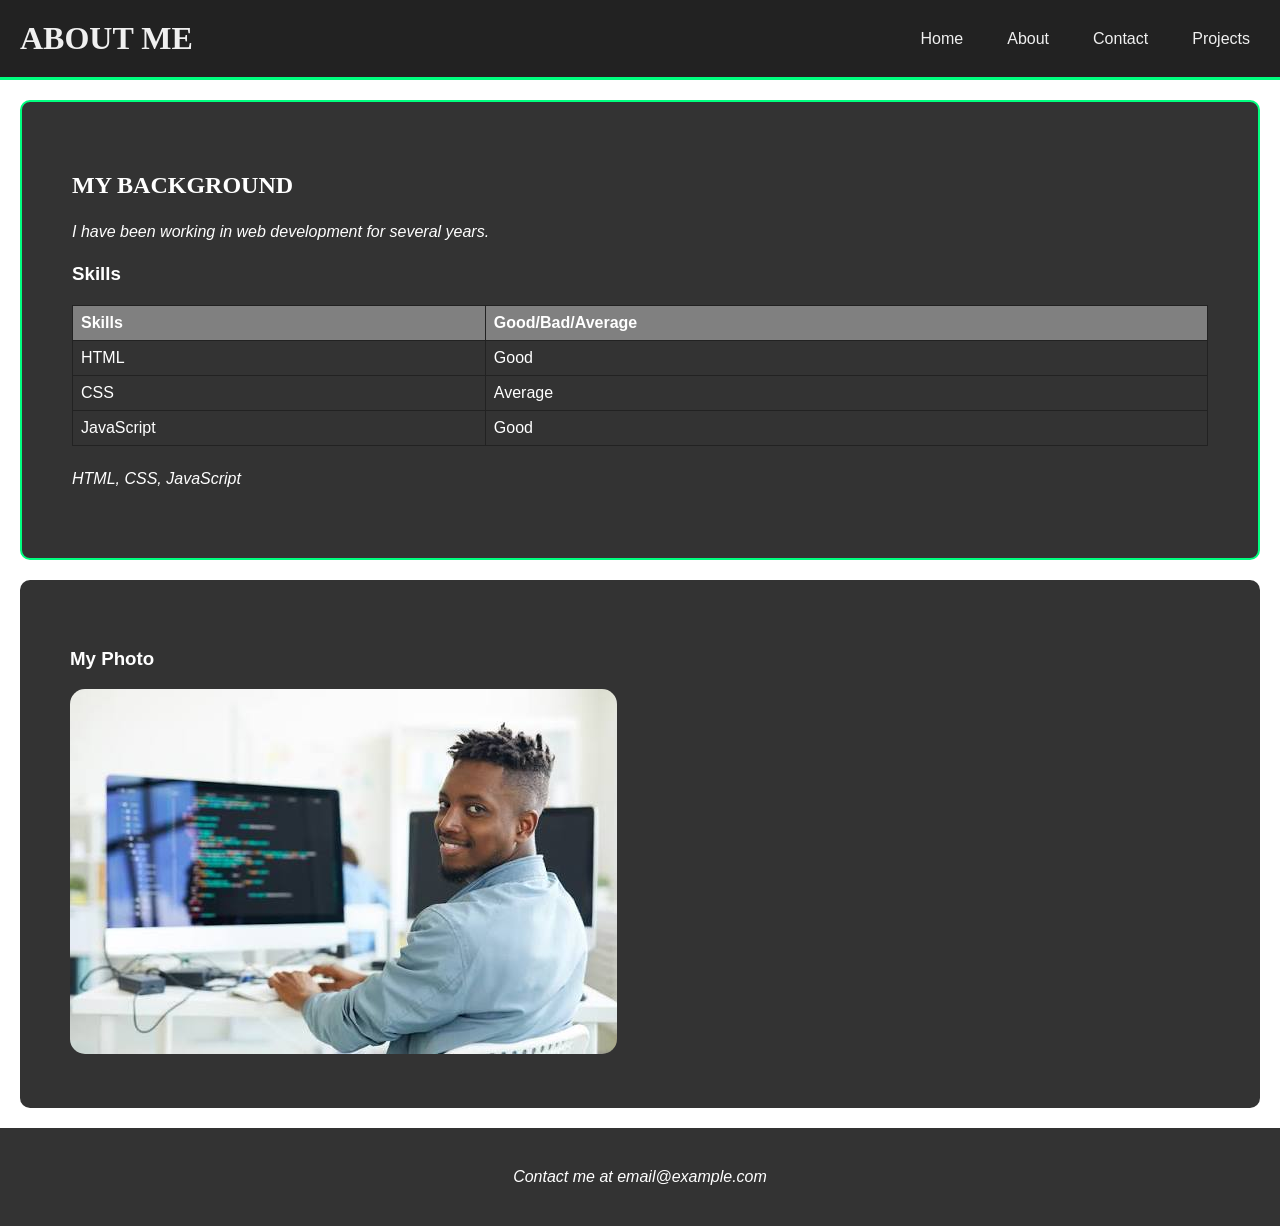
==== about.html @ 85259066 "Initial commit" ====
<!DOCTYPE html>
<html lang="en">
<head>
    <meta charset="UTF-8">
    <meta name="viewport" content="width=device-width, initial-scale=1.0">
    <title>About</title>
    <link rel="stylesheet" href="css/styles.css">
</head>
<body>
    <header class="header">
        <h1>About Me</h1>
        <nav>
            <a href="index.html">Home</a>
            <a href="about.html">About</a>
            <a href="contact.html">Contact</a>
            <a href="projects.html">Projects</a>
        </nav>
    </header>

    <main id="background">
        <h2>My Background</h2>
        <p>I have been working in web development for several years.</p>

        <h3>Skills</h3>
        <table>
            <thead>
                <tr>
                    <th>Skills</th>
                    <th>Good/Bad/Average</th>
                </tr>
            </thead>
            <tbody>
                <tr>
                    <td>HTML</td>
                    <td>Good</td>
                </tr>
                <tr>
                    <td>CSS</td>
                    <td>Average</td>
                </tr>
                <tr>
                    <td>JavaScript</td>
                    <td>Good</td>
                </tr>
            </tbody>
        </table>
        <p>HTML, CSS, JavaScript</p>
    </main>

    <section id="my-photo">
        <h3>My Photo</h3>
        <img src="images/profile.jfif" alt="Profile photo" title="Profile photo">
    </section>

    <footer class="footer">
        <p>Contact me at email@example.com</p>
    </footer>
</body>
</html>
---- css/styles.css ----
/* General styling */
body {
    font-family: Arial;
    margin: 0;
    padding: 0;
    color: #333;
}

/* Header styling with missing alignment */
.header {
    background-color: #222;
    color: #f0f0f0;
    padding: 20px;
    display: flex;
    justify-content: space-between;
    align-items: center;
    border-bottom: 3px solid #00ff7f;
}

.header h1 {
    margin: 0;
    color: #f0f0f0;
}

/* Navigation styling missing completely */
nav{
    display: flex;
    gap:1.5rem
}

nav a{
    color: #f0f0f0;
    text-align: right;
    text-decoration: none;
    transition: color 0.3s ease;
    padding: 5px 10px;
    border-radius: 4px;
}

/* Pseudo-classes*/
nav a:active {
  color: #00ff7f;
}

/*About styling*/
#background {
    padding: 50px;
    color: #ffffff;
    background-color: #333;
    border: 2px solid #00ff7f;
    border-radius: 10px;
    margin: 20px;
}

/* Combination selectors*/
#background p + h2 {
    margin-bottom: 15px;
    font-style: italic;
}

#my-photo {
    background-color: #333;
    border-radius: 10px;
    color: #ffffff;
    padding: 50px;
    margin: 20px;
}

/* Responsive adjustments */
@media (max-width: 768px) {
  #background {
    padding: 20px;
  }
}

/* Hero styling*/
.hero {
    padding: 50px;
    background-size:auto;
    background-position: center;
    color: #333;
}

.hero h2 {
    font-size: 36px;
    margin-bottom: 20px;
}

.hero img{
    width: 100%;
    display: block;
    margin: 0 auto;
}

/* Intro styling*/
.intro {
    padding: 30px;
    background-color: #444;
    color: #ffffff;
}
/* Form styling with hover effect */
form {
    max-width: 600px;
    margin: 20px auto 20px auto;
    padding: 20px;
    background-color: #333;
    border-radius: 10px;
    border: 2px solid #00ff7f;
}

form h2 {
    font-size: 1.2rem;
    margin-bottom: 15px;
    color: #ffffff;
    border-bottom: 2px solid#00ff7f;
    padding-bottom: 5px;
}

form h3{
    color: #ffffff;
    margin-bottom: 0;
}

form label {
    display: block;
    margin-bottom: 5px;
    font-weight: bold;
    color: #ffffff;
}

form input,
form textarea,
form select {
    display: block;
    margin-bottom: 20px;
    padding: 10px;
    border: 1px solid #00ff7f;
    border-radius: 5px;
    font-size: 16px;
}

input:focus,
textarea:focus,
select:focus {
    outline: none;
    border-color: #00ff7f;
    box-shadow: 0 2px 8px #00ff7f;
}

/* Grid layout for communication type option */
#communication-type{
    display: inline-grid;
    grid-template-columns: 0fr 1fr;
    border: none;
}

/* Button styling with hover effect */
form button {
    background-color: #ffffff;
    font-weight: bold;
    color: #333;
    border: none;
    padding: 10px 20px;
    border-radius: 5px;
    cursor: pointer;
    transition: background-color 0.3s ease;
    margin-top: 10px;
}

form button:hover {
    background-color: #00ff7f;
}

/* Box model demonstration (margin, padding, border) */
.box-demo {
  margin: 20px;
  padding: 10px;
  border: 3px solid #006d5b;
  background-color: #f9f9f9;
}

/* Block vs inline elements */
.block-example {
  display: block;
  width: 100%;
  background-color: #444;
  color: #fff;
  margin-bottom: 10px;
}

.inline-example {
  display: inline;
  color: #f4ce14;
  font-weight: bold;
  border-bottom: 2px dashed #f4ce14;
}


/* Table styling with hover effect */
table {
    border-collapse: collapse;
    width: 100%;
    margin: 20px 0;
}

th, td {
    border: 1px solid #222222;
    padding: 8px;
    text-align: left;
}

thead{
    color: #ffffff;
    background-color: grey;
}

tbody tr:hover {
  background-color: #e6ffe6;
  color: #222;
}
img {
    max-width: 100%;
    height: auto;
    border-radius: 15px;
}

/* Projects section styling */
.projects {
    grid-template-columns: repeat(auto-fit, minmax(500px, 1fr));
    gap: 20px;
    padding: 20px;
}

.projects img {
    border: 2px solid #00ff7f;
    transition: transform 0.3s ease;
}

/*  Text and colour styling variety */
h1, h2{
  text-transform: uppercase;
  font-family:Georgia, 'Times New Roman', Times, serif
}

p {
  line-height: 1.6;
  font-style: italic;
}

/* Footer styling with incorrect alignment */
.footer {
    background-color: #333;
    color: #ffffff;
    padding: 20px;
    /* Wrong alignment */
    text-align: center;
}
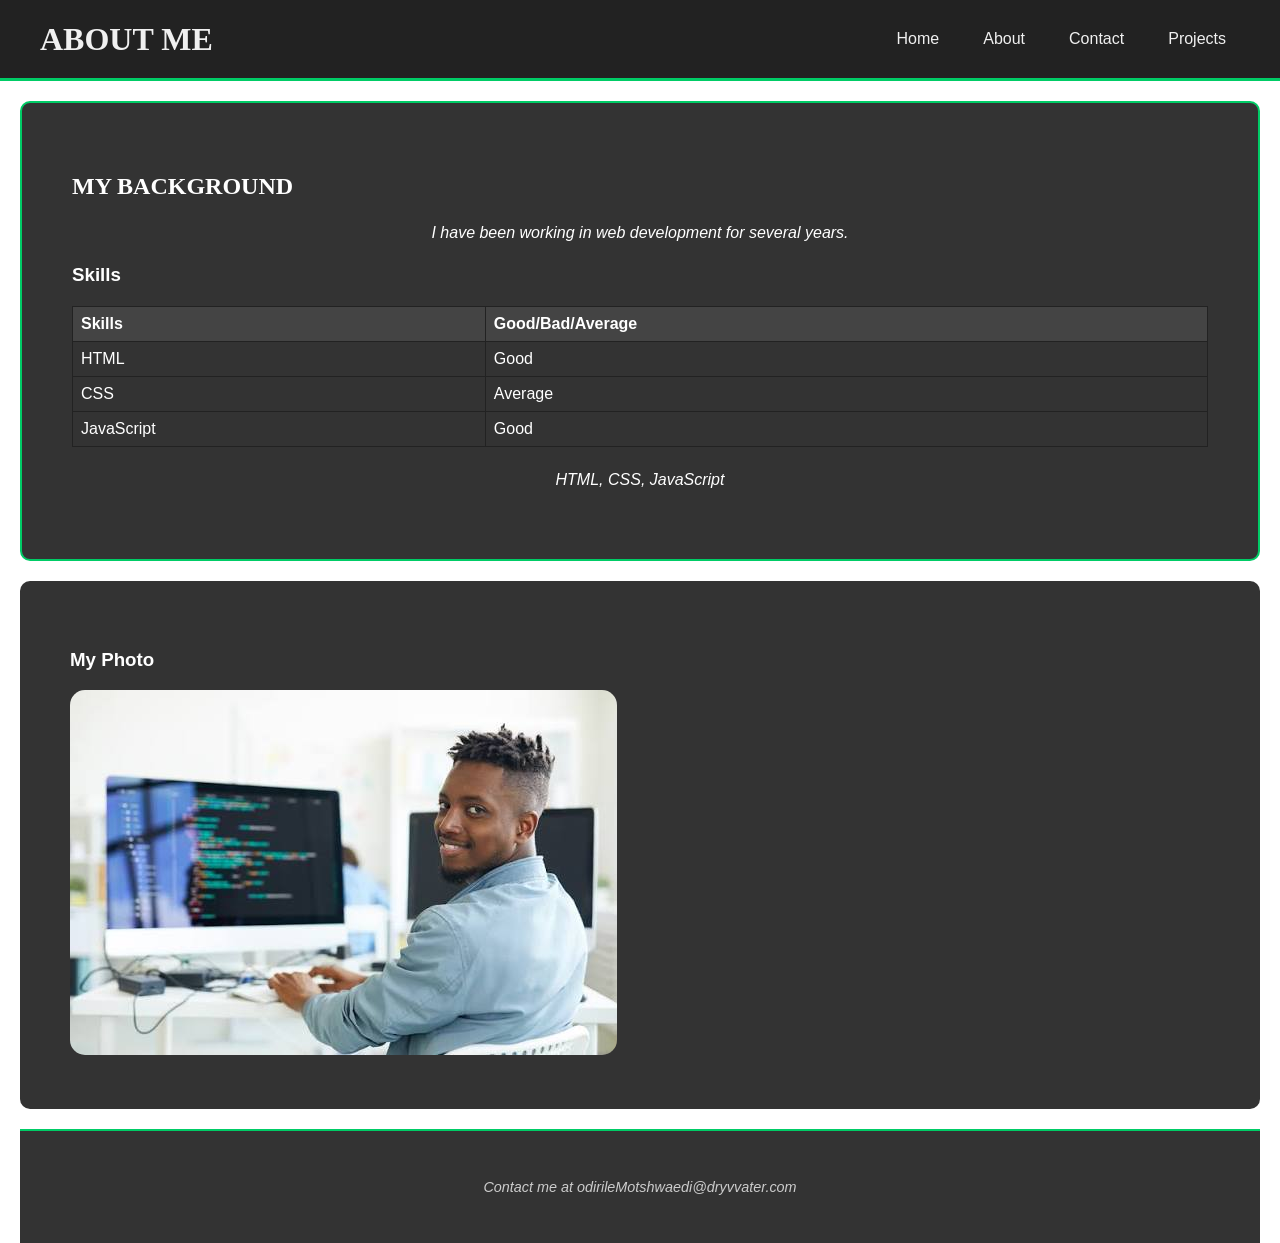
==== commit a09b57f9: "added screenshots and wireframe document" ====
--- a/about.html
+++ b/about.html
@@ -50,10 +50,11 @@
     <section id="my-photo">
         <h3>My Photo</h3>
         <img src="images/profile.jfif" alt="Profile photo" title="Profile photo">
+        </section>
     </section>
 
     <footer class="footer">
-        <p>Contact me at email@example.com</p>
+        <p>Contact me at odirileMotshwaedi@dryvvater.com</p>
     </footer>
 </body>
 </html>
--- a/css/styles.css
+++ b/css/styles.css
@@ -10,11 +10,11 @@
 .header {
     background-color: #222;
     color: #f0f0f0;
-    padding: 20px;
+    padding: 20px 40px;
     display: flex;
     justify-content: space-between;
     align-items: center;
-    border-bottom: 3px solid #00ff7f;
+    border-bottom: 3px solid #00cc66;
 }
 
 .header h1 {
@@ -25,7 +25,9 @@
 /* Navigation styling missing completely */
 nav{
     display: flex;
-    gap:1.5rem
+    gap: 1rem;
+    align-items: center;
+    flex-wrap: wrap;
 }
 
 nav a{
@@ -33,13 +35,13 @@
     text-align: right;
     text-decoration: none;
     transition: color 0.3s ease;
-    padding: 5px 10px;
+    padding: 10px 14px;
     border-radius: 4px;
 }
 
 /* Pseudo-classes*/
 nav a:active {
-  color: #00ff7f;
+  color: #00994d;
 }
 
 /*About styling*/
@@ -47,7 +49,7 @@
     padding: 50px;
     color: #ffffff;
     background-color: #333;
-    border: 2px solid #00ff7f;
+    border: 2px solid #00cc66;
     border-radius: 10px;
     margin: 20px;
 }
@@ -75,10 +77,11 @@
 
 /* Hero styling*/
 .hero {
-    padding: 50px;
-    background-size:auto;
-    background-position: center;
-    color: #333;
+    padding: 60px 20px;
+    max-width: 1200px;
+    margin: 0 auto;
+    text-align: center;
+    color: #111;
 }
 
 .hero h2 {
@@ -90,6 +93,7 @@
     width: 100%;
     display: block;
     margin: 0 auto;
+    max-width: 800px;
 }
 
 /* Intro styling*/
@@ -97,28 +101,36 @@
     padding: 30px;
     background-color: #444;
     color: #ffffff;
-}
+    max-width: 800px;
+    margin: 40px auto;
+    border-radius: 8px;
+}
+.intro h2, p{
+    text-align: center;
+}
+
 /* Form styling with hover effect */
 form {
     max-width: 600px;
-    margin: 20px auto 20px auto;
-    padding: 20px;
+    margin: 40px auto;
+    padding: 30px;
     background-color: #333;
     border-radius: 10px;
-    border: 2px solid #00ff7f;
+    border: 2px solid #00cc66;
 }
 
 form h2 {
-    font-size: 1.2rem;
+    font-size: 1.4rem;
     margin-bottom: 15px;
     color: #ffffff;
-    border-bottom: 2px solid#00ff7f;
+    border-bottom: 2px solid #00cc66;
     padding-bottom: 5px;
 }
 
 form h3{
-    color: #ffffff;
-    margin-bottom: 0;
+    font-size: 1.1rem;
+    color: #ffffff;
+    margin-top: 20px;
 }
 
 form label {
@@ -128,71 +140,82 @@
     color: #ffffff;
 }
 
+/*form inputs*/
 form input,
 form textarea,
 form select {
     display: block;
     margin-bottom: 20px;
     padding: 10px;
-    border: 1px solid #00ff7f;
+    border: 1px solid #00cc66;
     border-radius: 5px;
     font-size: 16px;
-}
-
+    width: 100%;
+    box-sizing: border-box;
+}
+
+/*Form fu=ocus styles*/
 input:focus,
 textarea:focus,
 select:focus {
     outline: none;
-    border-color: #00ff7f;
-    box-shadow: 0 2px 8px #00ff7f;
+    border-color: #00cc66;
+    box-shadow: 0 2px 8px #00cc66;
 }
 
 /* Grid layout for communication type option */
 #communication-type{
-    display: inline-grid;
-    grid-template-columns: 0fr 1fr;
+    display: grid;
+    grid-template-columns: auto 1fr;
+    gap: 10px;
     border: none;
 }
 
 /* Button styling with hover effect */
 form button {
-    background-color: #ffffff;
+    display: block;
+    background-color: #00cc66;
     font-weight: bold;
-    color: #333;
+    color: #ffffff;
+    width: 100%;
     border: none;
-    padding: 10px 20px;
-    border-radius: 5px;
+    padding: 12px 24px;
+    border-radius: 6px;
     cursor: pointer;
     transition: background-color 0.3s ease;
     margin-top: 10px;
 }
 
 form button:hover {
-    background-color: #00ff7f;
+    background-color: #00994d;
 }
 
 /* Box model demonstration (margin, padding, border) */
 .box-demo {
-  margin: 20px;
-  padding: 10px;
-  border: 3px solid #006d5b;
-  background-color: #f9f9f9;
+    margin: 30px;
+    padding: 20px;
+    border: 5px solid #00994d;
+    background-color: #f9f9f9;
+    text-align: center;
+    max-width: 400px;
+    margin-left: auto;
+    margin-right: auto;
 }
 
 /* Block vs inline elements */
 .block-example {
-  display: block;
-  width: 100%;
-  background-color: #444;
-  color: #fff;
-  margin-bottom: 10px;
+    display: block;
+    width: 100%;
+    background-color: #333;
+    color: #ffffff;
+    margin-bottom: 10px;
 }
 
 .inline-example {
-  display: inline;
-  color: #f4ce14;
-  font-weight: bold;
-  border-bottom: 2px dashed #f4ce14;
+    display: inline;
+    color: #b38f00;
+    font-weight: bold;
+    border-bottom: 2px dashed #b38f00;
 }
 
 
@@ -211,12 +234,12 @@
 
 thead{
     color: #ffffff;
-    background-color: grey;
+    background-color: #444;
 }
 
 tbody tr:hover {
-  background-color: #e6ffe6;
-  color: #222;
+    background-color: #00994d;
+    color: #ffffff;
 }
 img {
     max-width: 100%;
@@ -226,32 +249,52 @@
 
 /* Projects section styling */
 .projects {
-    grid-template-columns: repeat(auto-fit, minmax(500px, 1fr));
-    gap: 20px;
+    display: grid;
+    grid-template-columns: repeat(auto-fit, minmax(300px, 1fr));
+    gap: 30px;
+    padding: 40px;
+    max-width: 1200px;
+    margin: 0 auto;
+}
+
+.projects section{
+    background: #f9f9f9;
+    border-radius: 8px;
     padding: 20px;
+    text-align: center;
+    box-shadow: 0 2px 6px rgba(0,0,0,0.1);
+    transition: transform 0.3s ease, box-shadow 0.3s ease;
+}
+
+.projects section:hover {
+    transform: translateY(-10px);
+    box-shadow: 0 6px 12px rgba(0,0,0,0.15);
 }
 
 .projects img {
-    border: 2px solid #00ff7f;
+    border: 2px solid #00cc66;
     transition: transform 0.3s ease;
 }
 
-/*  Text and colour styling variety */
+/* Text and colour styling variety */
 h1, h2{
-  text-transform: uppercase;
-  font-family:Georgia, 'Times New Roman', Times, serif
+    text-transform: uppercase;
+    font-family:Georgia, 'Times New Roman', Times, serif
 }
 
 p {
-  line-height: 1.6;
-  font-style: italic;
-}
-
-/* Footer styling with incorrect alignment */
+    line-height: 1.6;
+    font-style: italic;
+}
+
+/* Footer styling with correct alignment */
 .footer {
-    background-color: #333;
-    color: #ffffff;
-    padding: 20px;
-    /* Wrong alignment */
-    text-align: center;
+    text-align: center;
+    font-size: 0.9rem;
+    background-color: #333;
+    color: #ccc;
+    padding: 30px 20px;
+    max-width: 1200px;
+    margin: 0 auto;
+    border-top: 2px solid #00cc66;
 }
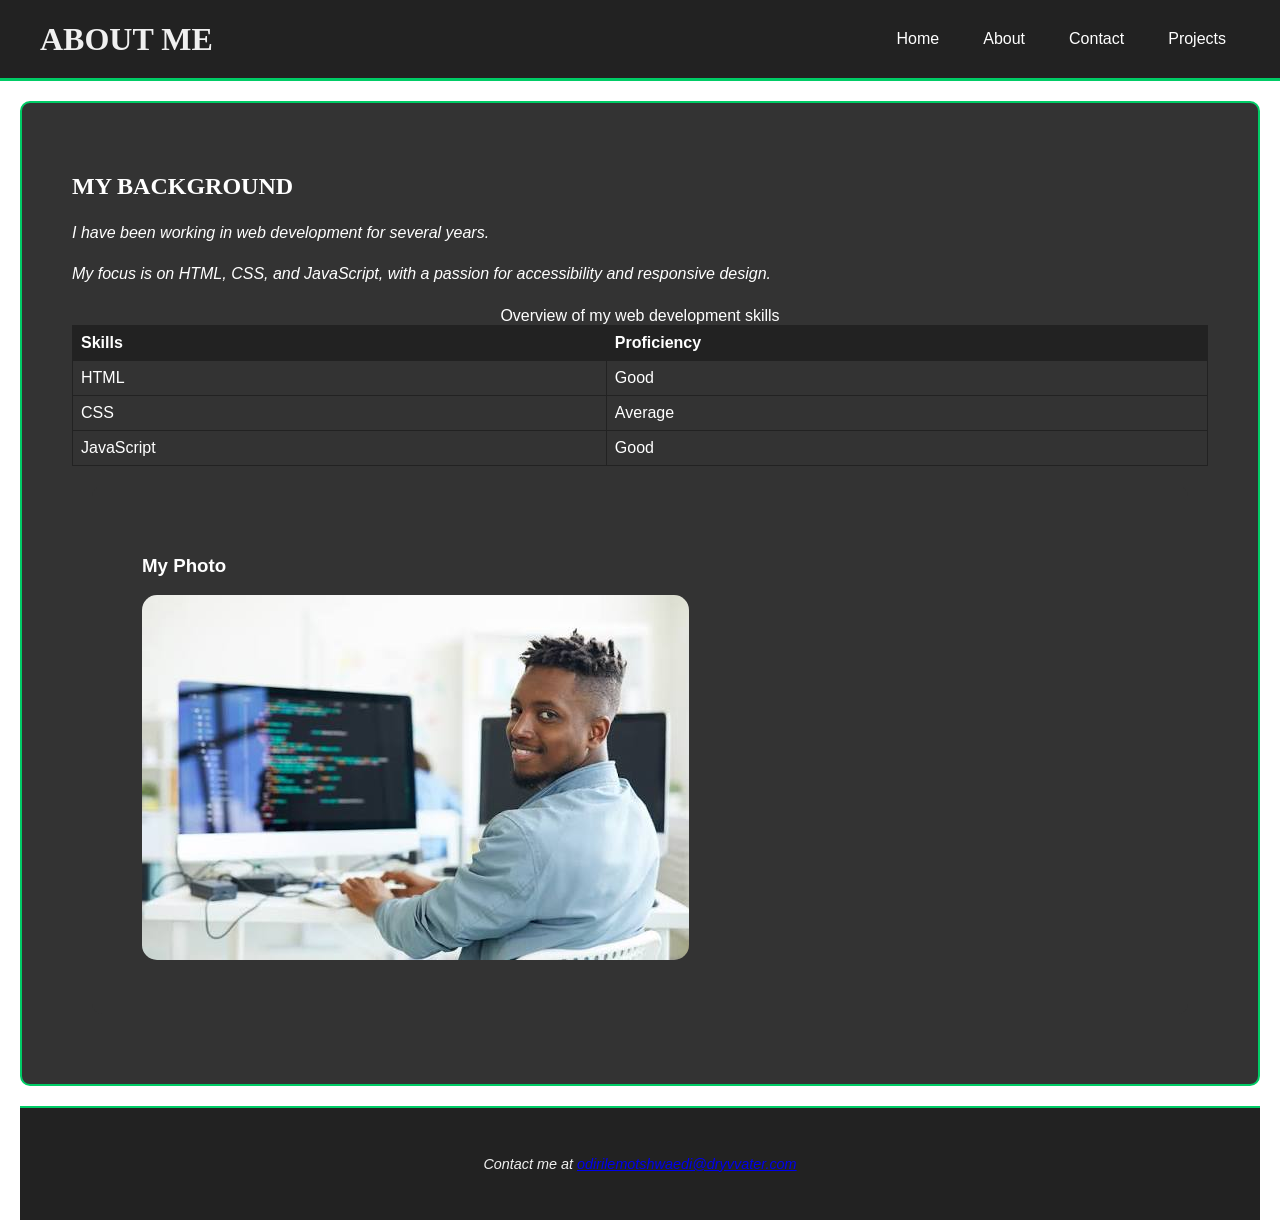
==== commit bc18fb9c: "Fixed all minor issues on all files" ====
--- a/about.html
+++ b/about.html
@@ -3,30 +3,32 @@
 <head>
     <meta charset="UTF-8">
     <meta name="viewport" content="width=device-width, initial-scale=1.0">
-    <title>About</title>
+    <meta name="description" content="Learn about Odirile Motshwaedi, a freelance web developer from South Africa specializing in HTML, CSS, and JavaScript. Experienced in responsive design, accessibility, and mentorship.">
+    <title>About | Odirile Motshwaedi Freelance Web Developer Portfolio</title>
     <link rel="stylesheet" href="css/styles.css">
 </head>
 <body>
     <header class="header">
         <h1>About Me</h1>
-        <nav>
+        <nav aria-label="Main navigation">
             <a href="index.html">Home</a>
-            <a href="about.html">About</a>
+            <a href="about.html" aria-current="page">About</a>
             <a href="contact.html">Contact</a>
             <a href="projects.html">Projects</a>
         </nav>
     </header>
 
-    <main id="background">
+    <main id="background" role="main">
         <h2>My Background</h2>
         <p>I have been working in web development for several years.</p>
-
-        <h3>Skills</h3>
+        <p>My focus is on HTML, CSS, and JavaScript, with a passion for accessibility and responsive design.</p>
+        <!--Skills table-->
         <table>
+            <caption>Overview of my web development skills</caption>
             <thead>
                 <tr>
-                    <th>Skills</th>
-                    <th>Good/Bad/Average</th>
+                    <th scope="col">Skills</th>
+                    <th scope="Col">Proficiency</th>
                 </tr>
             </thead>
             <tbody>
@@ -44,17 +46,24 @@
                 </tr>
             </tbody>
         </table>
-        <p>HTML, CSS, JavaScript</p>
+
+        <!--My photo section-->
+        <section id="my-photo">
+            <h3>My Photo</h3>
+            <img
+                src="images/profile.jfif"
+                alt="Portrait of Odirile Motshwaedi, freelance web developer"
+                title="Profile photo"
+            >
+        </section>
     </main>
 
-    <section id="my-photo">
-        <h3>My Photo</h3>
-        <img src="images/profile.jfif" alt="Profile photo" title="Profile photo">
-        </section>
-    </section>
-
-    <footer class="footer">
-        <p>Contact me at odirileMotshwaedi@dryvvater.com</p>
+    <footer class="footer" aria-label="Contact information">
+        <p>Contact me at 
+            <a href="mailto:odirilemotshwaedi@dryvvater.com"
+            aria-label="Email Odirile Motshwaedi"
+            >odirilemotshwaedi@dryvvater.com</a>
+        </p>
     </footer>
 </body>
 </html>
--- a/css/styles.css
+++ b/css/styles.css
@@ -9,7 +9,7 @@
 /* Header styling with missing alignment */
 .header {
     background-color: #222;
-    color: #f0f0f0;
+    color: #ffffff;
     padding: 20px 40px;
     display: flex;
     justify-content: space-between;
@@ -31,17 +31,24 @@
 }
 
 nav a{
-    color: #f0f0f0;
-    text-align: right;
+    color: #ffffff;
     text-decoration: none;
-    transition: color 0.3s ease;
+    transition: color 0.3s ease, background-color 0.3s ease;
     padding: 10px 14px;
     border-radius: 4px;
 }
 
 /* Pseudo-classes*/
-nav a:active {
-  color: #00994d;
+nav a:active,
+nav a:hover{
+    color: #006633;
+    background-color: #111111;
+}
+
+nav a:focus {
+    outline: 2px solid #00cc66;
+    outline-offset: 2px;
+    background-color: #111111;;
 }
 
 /*About styling*/
@@ -81,12 +88,13 @@
     max-width: 1200px;
     margin: 0 auto;
     text-align: center;
-    color: #111;
+    color: #222;
 }
 
 .hero h2 {
     font-size: 36px;
     margin-bottom: 20px;
+    color: #111;
 }
 
 .hero img{
@@ -100,21 +108,24 @@
 .intro {
     padding: 30px;
     background-color: #444;
-    color: #ffffff;
+    color: #f0f0f0;
     max-width: 800px;
     margin: 40px auto;
     border-radius: 8px;
 }
-.intro h2, p{
+
+.intro h2,
+.intro p {
     text-align: center;
 }
 
 /* Form styling with hover effect */
 form {
+    color: #f0f0f0;
     max-width: 600px;
     margin: 40px auto;
     padding: 30px;
-    background-color: #333;
+    background-color: #222;
     border-radius: 10px;
     border: 2px solid #00cc66;
 }
@@ -137,7 +148,7 @@
     display: block;
     margin-bottom: 5px;
     font-weight: bold;
-    color: #ffffff;
+    color: #f0f0f0;
 }
 
 /*form inputs*/
@@ -154,7 +165,7 @@
     box-sizing: border-box;
 }
 
-/*Form fu=ocus styles*/
+/*Form focus styles*/
 input:focus,
 textarea:focus,
 select:focus {
@@ -174,7 +185,7 @@
 /* Button styling with hover effect */
 form button {
     display: block;
-    background-color: #00cc66;
+    background-color: #006633;
     font-weight: bold;
     color: #ffffff;
     width: 100%;
@@ -187,14 +198,16 @@
 }
 
 form button:hover {
-    background-color: #00994d;
+    background-color: #00cc66;
+    color: #000000;
+    box-shadow: 0 2px 6px rgba(0,0,0,0.3);
 }
 
 /* Box model demonstration (margin, padding, border) */
 .box-demo {
     margin: 30px;
     padding: 20px;
-    border: 5px solid #00994d;
+    border: 5px solid #00cc66;
     background-color: #f9f9f9;
     text-align: center;
     max-width: 400px;
@@ -234,20 +247,22 @@
 
 thead{
     color: #ffffff;
-    background-color: #444;
+    background-color: #222;
 }
 
 tbody tr:hover {
-    background-color: #00994d;
-    color: #ffffff;
-}
+    background-color: #006633;
+    color: #ffffff;
+    border-left: 4px solid #00cc66; 
+}
+
 img {
     max-width: 100%;
     height: auto;
     border-radius: 15px;
 }
 
-/* Projects section styling */
+/* Projects section styling with hover effects */
 .projects {
     display: grid;
     grid-template-columns: repeat(auto-fit, minmax(300px, 1fr));
@@ -257,16 +272,24 @@
     margin: 0 auto;
 }
 
-.projects section{
+.projects article{
     background: #f9f9f9;
     border-radius: 8px;
     padding: 20px;
     text-align: center;
     box-shadow: 0 2px 6px rgba(0,0,0,0.1);
     transition: transform 0.3s ease, box-shadow 0.3s ease;
-}
-
-.projects section:hover {
+    cursor: pointer;
+}
+
+.projects h2{
+    text-align: center;
+    color: #111;
+    margin-bottom: 10px;
+    font-size: 1.25rem;
+}
+
+.projects article:hover {
     transform: translateY(-10px);
     box-shadow: 0 6px 12px rgba(0,0,0,0.15);
 }
@@ -274,6 +297,17 @@
 .projects img {
     border: 2px solid #00cc66;
     transition: transform 0.3s ease;
+}
+
+.projects img:hover {
+    transform: scale(1.05); 
+}
+
+.projects p {
+    font-size: 0.95rem;
+    color: #333;
+    margin-top: 10px;
+    line-height: 1.5;
 }
 
 /* Text and colour styling variety */
@@ -291,8 +325,8 @@
 .footer {
     text-align: center;
     font-size: 0.9rem;
-    background-color: #333;
-    color: #ccc;
+    background-color: #222;
+    color: #f0f0f0;
     padding: 30px 20px;
     max-width: 1200px;
     margin: 0 auto;
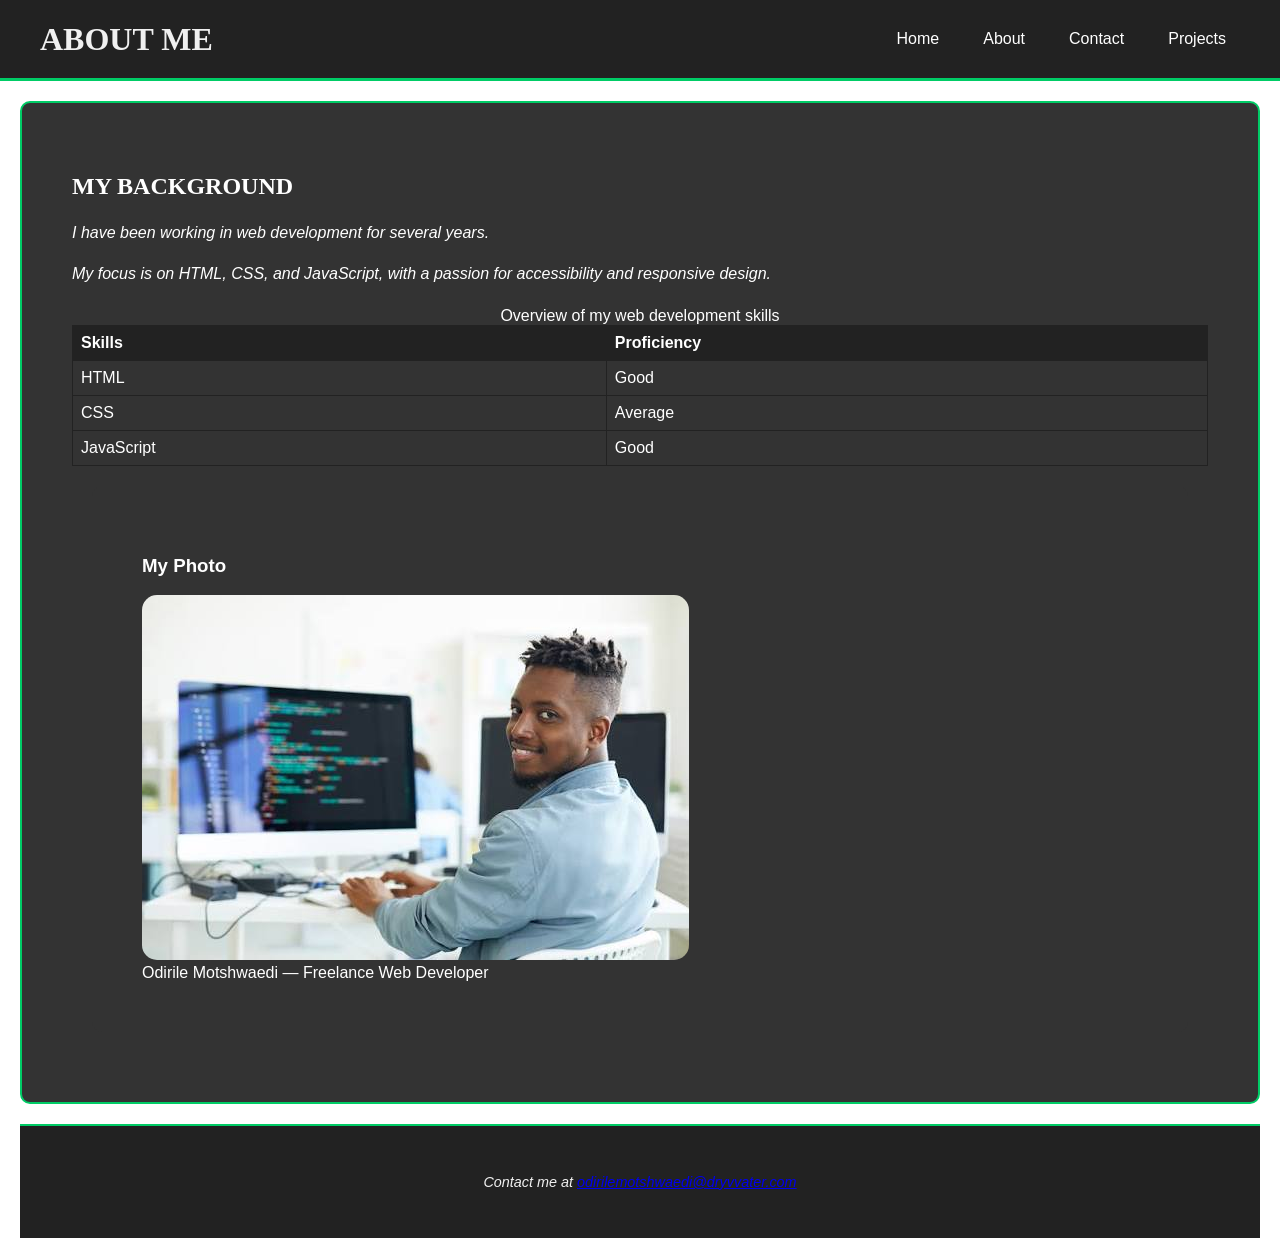
==== commit 309ef120: "Final fixed to all pages" ====
--- a/about.html
+++ b/about.html
@@ -33,35 +33,37 @@
             </thead>
             <tbody>
                 <tr>
-                    <td>HTML</td>
+                    <td scope="row">HTML</td>
                     <td>Good</td>
                 </tr>
                 <tr>
-                    <td>CSS</td>
+                    <td scope="row">CSS</td>
                     <td>Average</td>
                 </tr>
                 <tr>
-                    <td>JavaScript</td>
+                    <td scope="row">JavaScript</td>
                     <td>Good</td>
                 </tr>
             </tbody>
         </table>
 
         <!--My photo section-->
-        <section id="my-photo">
+        <figure id="my-photo">
             <h3>My Photo</h3>
             <img
                 src="images/profile.jfif"
                 alt="Portrait of Odirile Motshwaedi, freelance web developer"
                 title="Profile photo"
             >
-        </section>
+            <figcaption>Odirile Motshwaedi — Freelance Web Developer</figcaption>
+        </figure>
     </main>
 
     <footer class="footer" aria-label="Contact information">
         <p>Contact me at 
             <a href="mailto:odirilemotshwaedi@dryvvater.com"
             aria-label="Email Odirile Motshwaedi"
+            rel="noopener noreferrer"
             >odirilemotshwaedi@dryvvater.com</a>
         </p>
     </footer>
--- a/css/styles.css
+++ b/css/styles.css
@@ -40,15 +40,21 @@
 
 /* Pseudo-classes*/
 nav a:active,
-nav a:hover{
-    color: #006633;
-    background-color: #111111;
+nav a:hover,
+nav a:focus{
+    color: #00cc66;
+    background-color: #1a1a1a;
 }
 
 nav a:focus {
-    outline: 2px solid #00cc66;
-    outline-offset: 2px;
-    background-color: #111111;;
+    outline: 3px solid #00cc66;
+    outline-offset: 3px;
+}
+
+nav a:focus-visible,
+form button:focus-visible {
+    outline: 3px solid #00cc66;
+    outline-offset: 3px;
 }
 
 /*About styling*/
@@ -174,6 +180,32 @@
     box-shadow: 0 2px 8px #00cc66;
 }
 
+/* Button styling with hover effect */
+form button {
+    display: block;
+    background-color: #006633;
+    font-weight: bold;
+    color: #ffffff;
+    width: 100%;
+    border: none;
+    padding: 12px 24px;
+    border-radius: 6px;
+    cursor: pointer;
+    transition: background-color 0.3s ease;
+    margin-top: 10px;
+}
+
+form button:hover {
+    background-color: #00cc66;
+    color: #000000;
+    box-shadow: 0 2px 6px rgba(0,0,0,0.3);
+}
+
+form button:focus{
+    outline: 2px solid #00cc66;
+    outline-offset: 2px;
+}
+
 /* Grid layout for communication type option */
 #communication-type{
     display: grid;
@@ -182,27 +214,6 @@
     border: none;
 }
 
-/* Button styling with hover effect */
-form button {
-    display: block;
-    background-color: #006633;
-    font-weight: bold;
-    color: #ffffff;
-    width: 100%;
-    border: none;
-    padding: 12px 24px;
-    border-radius: 6px;
-    cursor: pointer;
-    transition: background-color 0.3s ease;
-    margin-top: 10px;
-}
-
-form button:hover {
-    background-color: #00cc66;
-    color: #000000;
-    box-shadow: 0 2px 6px rgba(0,0,0,0.3);
-}
-
 /* Box model demonstration (margin, padding, border) */
 .box-demo {
     margin: 30px;
@@ -231,7 +242,6 @@
     border-bottom: 2px dashed #b38f00;
 }
 
-
 /* Table styling with hover effect */
 table {
     border-collapse: collapse;
@@ -251,7 +261,7 @@
 }
 
 tbody tr:hover {
-    background-color: #006633;
+    background-color: #00cc66;
     color: #ffffff;
     border-left: 4px solid #00cc66; 
 }
@@ -291,7 +301,7 @@
 
 .projects article:hover {
     transform: translateY(-10px);
-    box-shadow: 0 6px 12px rgba(0,0,0,0.15);
+    box-shadow: 0 8px 16px rgba(0,0,0,0.2);
 }
 
 .projects img {
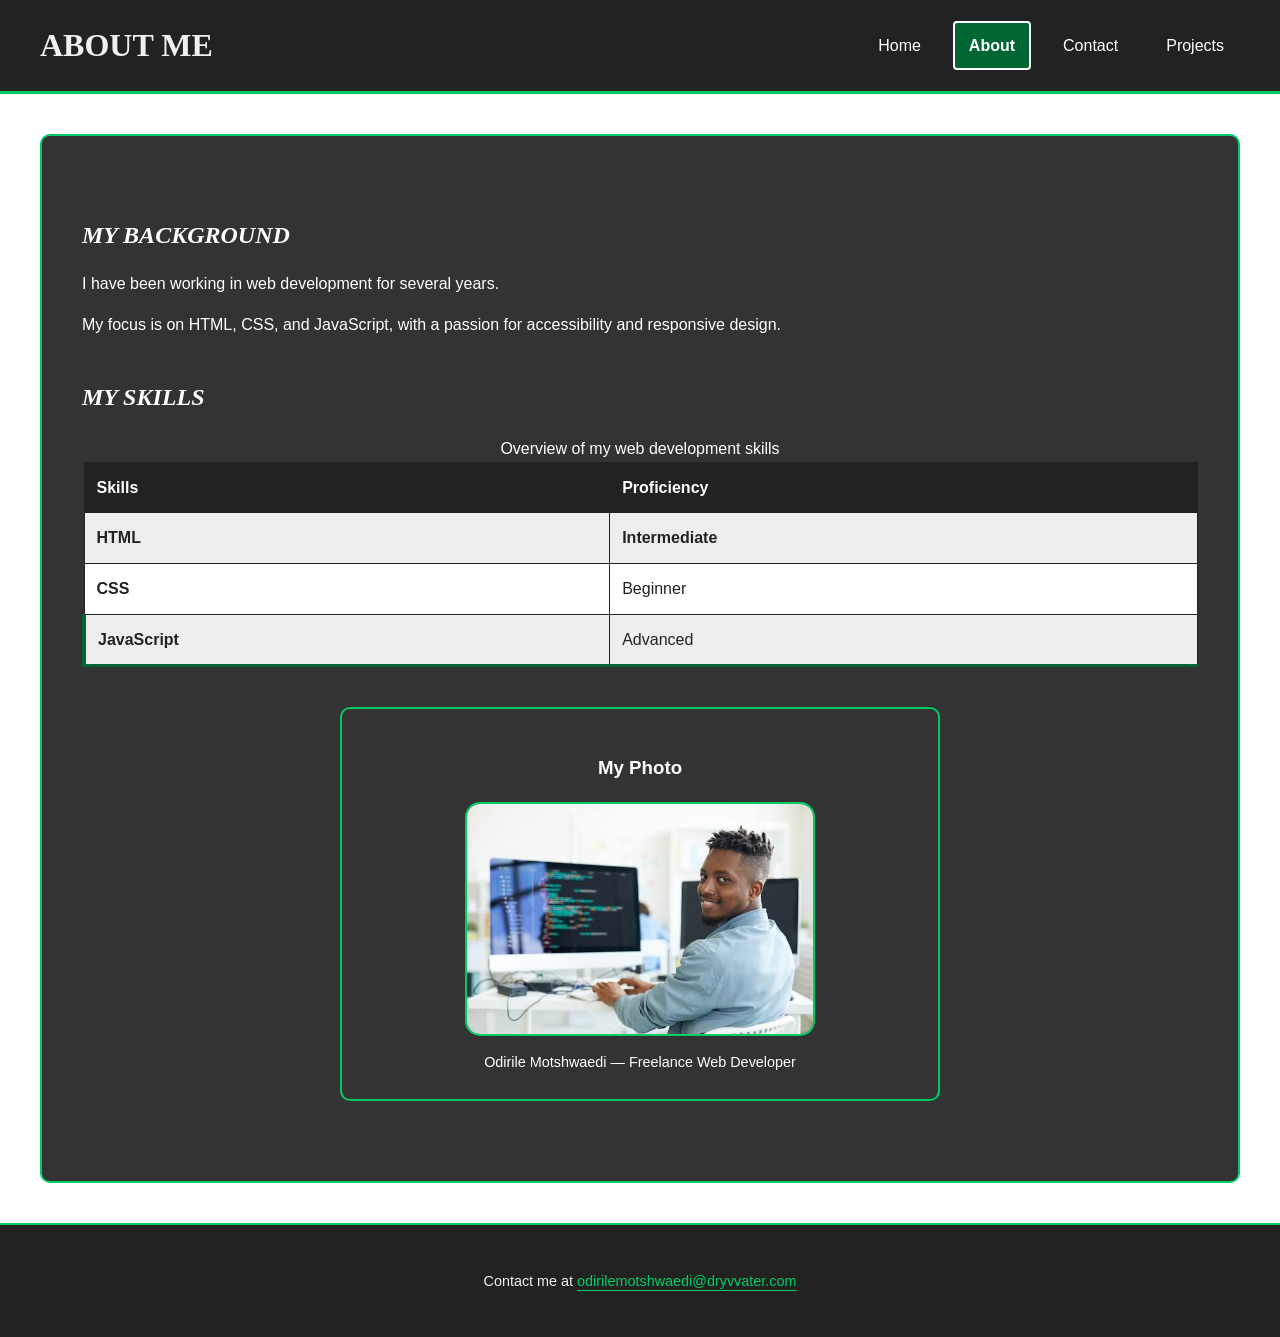
==== commit 3d75007d: "Improve portfolio accessibility, styling, and documentation" ====
--- a/about.html
+++ b/about.html
@@ -10,6 +10,7 @@
 <body>
     <header class="header">
         <h1>About Me</h1>
+
         <nav aria-label="Main navigation">
             <a href="index.html">Home</a>
             <a href="about.html" aria-current="page">About</a>
@@ -18,53 +19,62 @@
         </nav>
     </header>
 
-    <main id="background" role="main">
-        <h2>My Background</h2>
-        <p>I have been working in web development for several years.</p>
-        <p>My focus is on HTML, CSS, and JavaScript, with a passion for accessibility and responsive design.</p>
+    <main id="background">
+        <section aria-labelledby="background-heading">
+            <h2>My Background</h2>
+            <p>I have been working in web development for several years.</p>
+            <p>My focus is on HTML, CSS, and JavaScript, with a passion for accessibility and responsive design.</p>
+        </section>
         <!--Skills table-->
-        <table>
-            <caption>Overview of my web development skills</caption>
-            <thead>
-                <tr>
-                    <th scope="col">Skills</th>
-                    <th scope="Col">Proficiency</th>
-                </tr>
-            </thead>
-            <tbody>
-                <tr>
-                    <td scope="row">HTML</td>
-                    <td>Good</td>
-                </tr>
-                <tr>
-                    <td scope="row">CSS</td>
-                    <td>Average</td>
-                </tr>
-                <tr>
-                    <td scope="row">JavaScript</td>
-                    <td>Good</td>
-                </tr>
-            </tbody>
-        </table>
+        <section aria-labelledby="skills-heading">
+            <h2 id="skills-heading">My Skills</h2>
+            <table>
+                <caption>Overview of my web development skills</caption>
+                <thead>
+                    <tr>
+                        <th scope="col">Skills</th>
+                        <th scope="col">Proficiency</th>
+                    </tr>
+                </thead>
+                <tbody>
+                    <tr>
+                        <th scope="row">HTML</th>
+                        <td>Intermediate</td>
+                    </tr>
+                    <tr>
+                        <th scope="row">CSS</th>
+                        <td>Beginner</td>
+                    </tr>
+                    <tr>
+                        <th scope="row">JavaScript</th>
+                        <td>Advanced</td>
+                    </tr>
+                </tbody>
+            </table>
+        </section>
 
         <!--My photo section-->
-        <figure id="my-photo">
-            <h3>My Photo</h3>
-            <img
-                src="images/profile.jfif"
-                alt="Portrait of Odirile Motshwaedi, freelance web developer"
-                title="Profile photo"
-            >
-            <figcaption>Odirile Motshwaedi — Freelance Web Developer</figcaption>
-        </figure>
+        <section aria-labelledby="photo-heading">
+            <figure id="my-photo">
+                <h3>My Photo</h3>
+                <img
+                    src="images/profile.jfif"
+                    alt="Portrait of Odirile Motshwaedi, freelance web developer"
+                >
+                <figcaption>Odirile Motshwaedi — Freelance Web Developer</figcaption>
+            </figure>
+        </section>
     </main>
 
-    <footer class="footer" aria-label="Contact information">
-        <p>Contact me at 
-            <a href="mailto:odirilemotshwaedi@dryvvater.com"
-            aria-label="Email Odirile Motshwaedi"
-            rel="noopener noreferrer"
-            >odirilemotshwaedi@dryvvater.com</a>
+    <footer class="footer">
+        <p>
+            Contact me at 
+            <a 
+                href="mailto:odirilemotshwaedi@dryvvater.com"
+                aria-label="Email Odirile Motshwaedi"
+            >
+            odirilemotshwaedi@dryvvater.com
+            </a>
         </p>
     </footer>
 </body>
--- a/css/styles.css
+++ b/css/styles.css
@@ -1,9 +1,36 @@
 /* General styling */
 body {
-    font-family: Arial;
+    font-family: Arial, Helvetica, sans-serif;
     margin: 0;
     padding: 0;
     color: #333;
+    line-height: 1.6;
+}
+
+*{
+    box-sizing: border-box;
+}
+    
+.container {
+    width: min(100% - 40px, 1200px);
+    margin-inline: auto;
+}
+
+/* Standard section spacing */
+section {
+    margin-block: 40px;
+}
+
+/* Consistent heading spacing */
+section h2 {
+    margin-top: 0;
+    margin-bottom: 20px;
+}
+
+/* Consistent paragraph spacing */
+section p {
+    margin-bottom: 16px;
+    line-height: 1.6;
 }
 
 /* Header styling with missing alignment */
@@ -14,6 +41,7 @@
     display: flex;
     justify-content: space-between;
     align-items: center;
+    gap: 20px;
     border-bottom: 3px solid #00cc66;
 }
 
@@ -35,63 +63,92 @@
     text-decoration: none;
     transition: color 0.3s ease, background-color 0.3s ease;
     padding: 10px 14px;
+    border: 2px solid transparent;
     border-radius: 4px;
 }
 
-/* Pseudo-classes*/
-nav a:active,
-nav a:hover,
-nav a:focus{
-    color: #00cc66;
-    background-color: #1a1a1a;
-}
-
-nav a:focus {
-    outline: 3px solid #00cc66;
-    outline-offset: 3px;
-}
-
+/*Visited links*/
+nav a:visited {
+    color: #d9f2e3;
+}
+
+/*Hover state*/
+nav a:hover{
+    color: #ffffff;
+    background-color: #006633;
+    border-color: #00cc66;
+}
+
+/*Active page state*/
+nav a[aria-current="page"]{
+    background-color: #006633; 
+    color: #ffffff;
+    border: 2px solid #ffffff;
+    font-weight: bold;
+}
+
+/*Keyboard focus state*/
 nav a:focus-visible,
 form button:focus-visible {
-    outline: 3px solid #00cc66;
-    outline-offset: 3px;
+    outline: 3px solid #ffcc00;
+    outline-offset: 4px;
+    background-color: #006633;
+    color: #ffffff;
+}
+
+/*Active link when pressed*/
+nav a:active{
+    background-color: #004d26;
+    color: #ffffff;
 }
 
 /*About styling*/
 #background {
-    padding: 50px;
+    max-width: 1200px;
+    width: calc(100% - 40px);
+    margin: 40px auto;
+    padding: 40px;
     color: #ffffff;
     background-color: #333;
     border: 2px solid #00cc66;
     border-radius: 10px;
-    margin: 20px;
 }
 
 /* Combination selectors*/
-#background p + h2 {
+#background h2 {
     margin-bottom: 15px;
     font-style: italic;
 }
 
 #my-photo {
-    background-color: #333;
+    text-align: center;
+    max-width: 600px;
+    background-color: #333333;
+    border: 2px solid #00cc66;
     border-radius: 10px;
-    color: #ffffff;
-    padding: 50px;
-    margin: 20px;
-}
-
-/* Responsive adjustments */
-@media (max-width: 768px) {
-  #background {
-    padding: 20px;
-  }
+    padding: 25px;
+    margin: 30px auto;
+}
+
+#my-photo img {
+    display: block;
+    width: 100%;
+    max-width: 350px;
+    height: auto;
+    margin: 0 auto;
+    border: 2px solid #00cc66;
+}
+
+#my-photo figcaption {
+    color: #ffffff;
+    margin-top: 15px;
 }
 
 /* Hero styling*/
 .hero {
-    padding: 60px 20px;
+    padding: 60px 0px;
     max-width: 1200px;
+    width: calc(100% - 40px);
     margin: 0 auto;
     text-align: center;
     color: #222;
@@ -104,10 +161,11 @@
 }
 
 .hero img{
+    display: block;
     width: 100%;
-    display: block;
     margin: 0 auto;
     max-width: 800px;
+    height: auto;
 }
 
 /* Intro styling*/
@@ -129,8 +187,9 @@
 form {
     color: #f0f0f0;
     max-width: 600px;
+    width: calc(100% - 40px);
     margin: 40px auto;
-    padding: 30px;
+    padding: 35px 30px;
     background-color: #222;
     border-radius: 10px;
     border: 2px solid #00cc66;
@@ -138,7 +197,7 @@
 
 form h2 {
     font-size: 1.4rem;
-    margin-bottom: 15px;
+    margin-bottom: 25px;
     color: #ffffff;
     border-bottom: 2px solid #00cc66;
     padding-bottom: 5px;
@@ -152,7 +211,7 @@
 
 form label {
     display: block;
-    margin-bottom: 5px;
+    margin-bottom: 8px;
     font-weight: bold;
     color: #f0f0f0;
 }
@@ -162,22 +221,59 @@
 form textarea,
 form select {
     display: block;
-    margin-bottom: 20px;
+    margin-top: 0;
+    margin-bottom: 8px;
     padding: 10px;
     border: 1px solid #00cc66;
     border-radius: 5px;
     font-size: 16px;
     width: 100%;
-    box-sizing: border-box;
+}
+
+/*helper text spacing*/
+form small {
+    display: block;
+    color: #f0f0f0;
+    font-size: 0.85rem;
+    margin-top: 0;
+    margin-bottom: 22px;
+    line-height: 1.5;
+}
+
+/*valid form fields */
+form input:valid:not(:placeholder-shown),
+form textarea:valid:not(:placeholder-shown){
+    border: 2px solid #00cc66;
+}
+
+
+/*Invalid form fields */
+form input:invalid:not(:placeholder-shown),
+form textarea:invalid:not(:placeholder-shown){
+    border: 2px solid #ff8080;
+}
+
+/*Submission feedback*/
+#form-feedback {
+    font-weight: bold;
+    margin: 15px 0;
+    color: #ffffff;
+    text-align: center;
+}
+
+/*Textarea*/
+form textarea {
+    min-height: 140px;
+    resize: vertical;
 }
 
 /*Form focus styles*/
 input:focus,
 textarea:focus,
 select:focus {
-    outline: none;
-    border-color: #00cc66;
-    box-shadow: 0 2px 8px #00cc66;
+    outline: 3px solid #ffcc00;
+    outline-offset: 2px;
+    border-color: #006633;
 }
 
 /* Button styling with hover effect */
@@ -190,28 +286,101 @@
     border: none;
     padding: 12px 24px;
     border-radius: 6px;
-    cursor: pointer;
     transition: background-color 0.3s ease;
-    margin-top: 10px;
-}
-
-form button:hover {
+    margin-top: 15px;
+}
+
+/*form button hover*/
+form button:hover:not(:disabled) {
     background-color: #00cc66;
     color: #000000;
-    box-shadow: 0 2px 6px rgba(0,0,0,0.3);
-}
-
-form button:focus{
-    outline: 2px solid #00cc66;
-    outline-offset: 2px;
+}
+
+/*Form button keyboard focus*/
+form button:focus-visible{
+    outline: 3px solid #ffcc00;
+    outline-offset: 4px;
+}
+
+/*Form button pressed*/
+form button:active:not(:disabled){
+    background-color: #004d26;
+    color: #ffffff;
+}
+
+/*Focused form fields*/
+form input:focus-visible,
+form textarea:focus-visible,
+form select:focus-visible{
+    outline: 3px solid #ffcc00;
+    outline-offset: 3px;
+    border-color: #ffffff;
+}
+
+/* Disabled form fields */
+form input:disabled,
+form textarea:disabled,
+form select:disabled,
+form button:disabled {
+    background-color: #555555;
+    color: #ffffff;
+    border: 1px solid #999999;
+    cursor: not-allowed;
+    opacity: 1;
+}
+
+/* Required fields */
+form input:required,
+form textarea:required {
+    border-left: 4px solid #00cc66;
+}
+
+/* Checked checkboxes */
+input[type="checkbox"]:checked {
+    accent-color: #00cc66;
+}
+
+/* Placeholder styling */
+form input::placeholder,
+form textarea::placeholder {
+    color: #666666;
+    opacity: 1;
+}
+
+/* Selection styling */
+::selection {
+    background-color: #006633;
+    color: #ffffff;
 }
 
 /* Grid layout for communication type option */
 #communication-type{
+    margin: 15px 0 25px;
+    padding: 15px;
     display: grid;
     grid-template-columns: auto 1fr;
-    gap: 10px;
-    border: none;
+    gap: 12px;
+    align-items: center;
+}
+
+#communication-type legend {
+    padding: 0 5px;
+    margin-bottom: 10px;
+}
+
+/*Radio buttons*/
+#communication-type input[type="radio"]{
+    width: auto;
+    margin: 0;
+    padding: 0;
+}
+
+#communication-type label {
+    margin: 0;
+}
+
+#communication-type input[type="radio"]:checked {
+    accent-color: #00cc66;
 }
 
 /* Box model demonstration (margin, padding, border) */
@@ -251,19 +420,52 @@
 
 th, td {
     border: 1px solid #222222;
-    padding: 8px;
+    padding: 12px;
     text-align: left;
 }
 
 thead{
     color: #ffffff;
-    background-color: #222;
-}
-
+    background-color: #222222;
+}
+
+
+/*Altering table rows*/
+tbody tr:nth-child(odd) {
+    background-color: #eeeeee;
+    color: #222222;
+}
+
+tbody tr:nth-child(even) {
+    background-color: #ffffff;
+    color: #222222;
+}
+
+/* Highlight hovered rows */
 tbody tr:hover {
-    background-color: #00cc66;
-    color: #ffffff;
-    border-left: 4px solid #00cc66; 
+    background-color: #006633;
+    color: #ffffff;
+}
+
+tbody tr:hover th,
+tbody tr:hover td {
+    background-color: transparent;
+    color: #ffffff;
+}
+
+/* Highlight the first row */
+tbody tr:first-child {
+    font-weight: bold;
+}
+
+/* Style the last row */
+tbody tr:last-child {
+    border-bottom: 3px solid #006633;
+}
+
+/* Highlight every third row */
+tbody tr:nth-child(3n) {
+    border-left: 4px solid #006633;
 }
 
 img {
@@ -272,13 +474,24 @@
     border-radius: 15px;
 }
 
+figure{
+    margin: 20px 0;
+}
+
+figcaption {
+    font-size: 0.9rem;
+    color: #444;
+    margin-top: 10px;
+}
+
 /* Projects section styling with hover effects */
 .projects {
     display: grid;
-    grid-template-columns: repeat(auto-fit, minmax(300px, 1fr));
+    grid-template-columns: repeat(auto-fit, minmax(min(100px, 300px), 1fr));
     gap: 30px;
-    padding: 40px;
     max-width: 1200px;
+    width: calc(100% - 40px);
+    padding: 40px 0;
     margin: 0 auto;
 }
 
@@ -289,7 +502,6 @@
     text-align: center;
     box-shadow: 0 2px 6px rgba(0,0,0,0.1);
     transition: transform 0.3s ease, box-shadow 0.3s ease;
-    cursor: pointer;
 }
 
 .projects h2{
@@ -297,11 +509,6 @@
     color: #111;
     margin-bottom: 10px;
     font-size: 1.25rem;
-}
-
-.projects article:hover {
-    transform: translateY(-10px);
-    box-shadow: 0 8px 16px rgba(0,0,0,0.2);
 }
 
 .projects img {
@@ -320,15 +527,41 @@
     line-height: 1.5;
 }
 
+.projects article:hover {
+    transform: translateY(-5px);
+    box-shadow: 0 8px 16px rgba(0,0,0,0.2);
+}
+
+/* First project */
+.projects article:first-child {
+    border-top: 4px solid #006633;
+}
+
+/* Last project */
+.projects article:last-child {
+    border-bottom: 4px solid #006633;
+}
+
+/* Alternating project cards */
+.projects article:nth-child(even) {
+    background-color: #eeeeee;
+}
+
+/* Keyboard accessibility */
+.projects article:focus-visible {
+    outline: 3px solid #006633;
+    outline-offset: 4px;
+}
+
 /* Text and colour styling variety */
-h1, h2{
+h1, 
+h2{
     text-transform: uppercase;
     font-family:Georgia, 'Times New Roman', Times, serif
 }
 
 p {
     line-height: 1.6;
-    font-style: italic;
 }
 
 /* Footer styling with correct alignment */
@@ -338,7 +571,92 @@
     background-color: #222;
     color: #f0f0f0;
     padding: 30px 20px;
-    max-width: 1200px;
+    width: 100%;
     margin: 0 auto;
     border-top: 2px solid #00cc66;
-}+}
+
+/* Footer email link */
+.footer a {
+    color: #00cc66;
+    text-decoration: underline;
+    text-underline-offset: 4px;
+}
+
+.footer a:hover {
+    color: #ffffff;
+}
+
+.footer a:focus-visible {
+    outline: 3px solid #ffcc00;
+    outline-offset: 4px;
+}
+
+/* Responsive adjustments */
+@media (max-width: 600px) {
+    .header{
+        flex-direction: column;
+        gap: 15px;
+        padding: 20px;
+        text-align: center;
+    }
+
+    nav{
+        justify-content: center;
+        gap: 8px;
+    }
+
+    #background {
+        width: calc(100% - 24px);
+        padding: 20px;
+        margin: 12px auto;
+    }
+
+    #my-photo{
+        padding: 15px;
+    }
+
+    form {
+        width: calc(100% - 24px);
+        padding: 25px 18px;
+        margin: 20px 12px;
+    }
+
+    #communication-type {
+        padding: 10px;
+        gap: 10px;
+    }
+
+   .projects {
+    display: grid;
+    grid-template-columns: repeat(
+        auto-fit,
+        minmax(min(100%, 300px), 1fr)
+    );
+    gap: 30px;
+    max-width: 1200px;
+    width: calc(100% - 40px);
+    padding: 40px 0;
+    margin: 0 auto;
+    }
+
+    .hero h2 {
+        font-size: 28px;
+    }
+
+    table{
+        font-size: 0.9rem;
+    }
+}
+
+/* Respect users who prefer reduced motion */
+@media (prefers-reduced-motion: reduce) {
+    *,
+    *::before,
+    *::after {
+        scroll-behavior: auto !important;
+        animation-duration: 0.01ms !important;
+        animation-iteration-count: 1 !important;
+        transition-duration: 0.01ms !important;
+    }
+}
